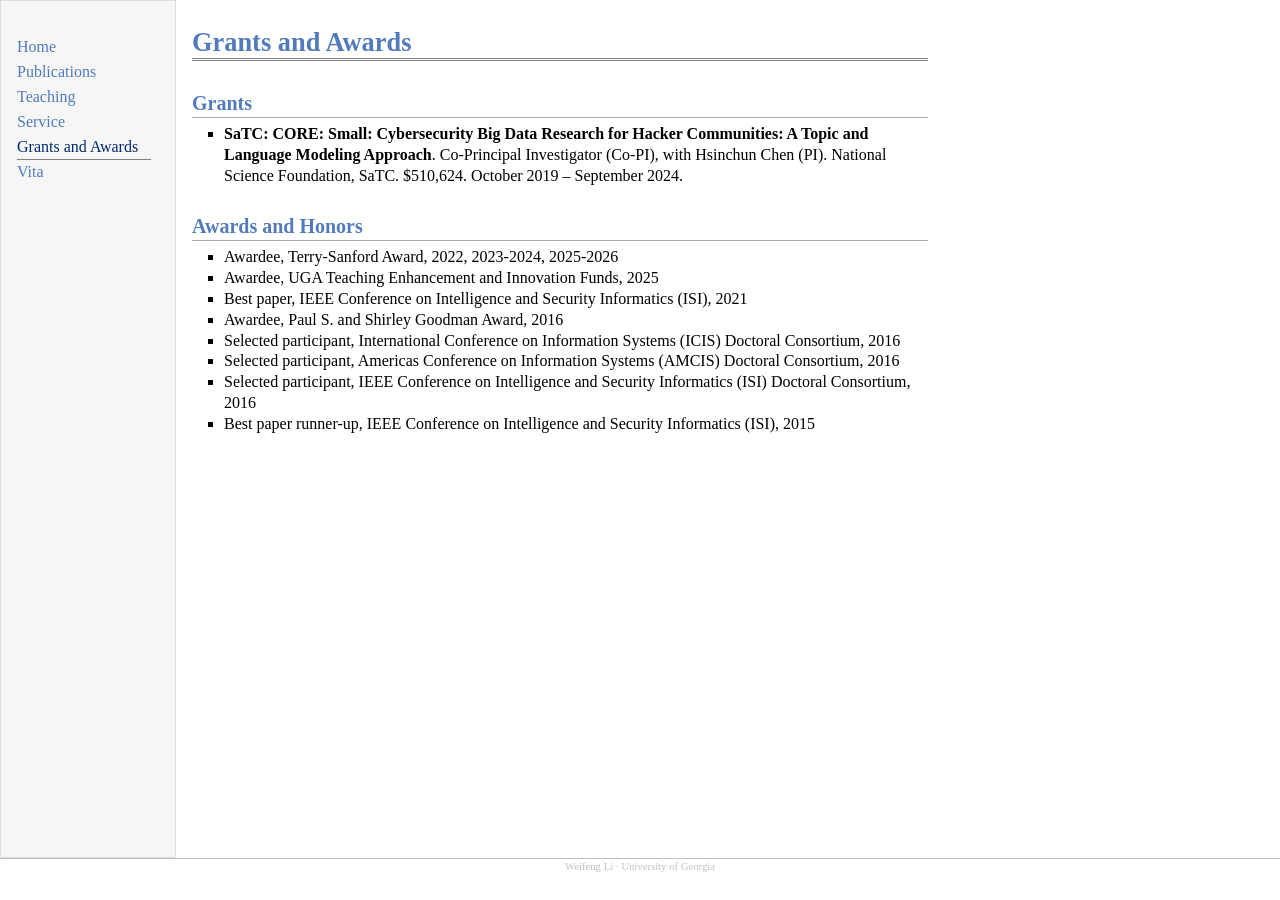
==== grants.html @ 14009cc2 "Publish site from e561a03" ====
<!DOCTYPE html>
<html xmlns="http://www.w3.org/1999/xhtml" lang="en" xml:lang="en"><head>

<meta charset="utf-8">
<meta name="generator" content="quarto-1.10.18">

<meta name="viewport" content="width=device-width, initial-scale=1.0, user-scalable=yes">


<title>Grants and Awards – Weifeng Li</title>
<style>
/* Default styles provided by pandoc.
** See https://pandoc.org/MANUAL.html#variables-for-html for config info.
*/
span.smallcaps{font-variant: small-caps;}
div.columns{display: flex; gap: 1.5em;}
div.column{flex: auto;}
@media screen {
div.columns{gap: min(4vw, 1.5em);}
div.column{overflow-x: auto;}
}
div.hanging-indent{margin-left: 1.5em; text-indent: -1.5em;}
ul.task-list{list-style: none;}
ul.task-list li input[type="checkbox"] {
  width: 0.8em;
  margin: 0 0.8em 0.2em -1em; /* quarto-specific, see https://github.com/quarto-dev/quarto-cli/issues/4556 */ 
  vertical-align: middle;
}
</style>


<script src="site_libs/quarto-nav/quarto-nav.js"></script>
<script src="site_libs/quarto-nav/headroom.min.js"></script>
<script src="site_libs/clipboard/clipboard.min.js"></script>
<script src="site_libs/quarto-search/autocomplete.umd.js"></script>
<script src="site_libs/quarto-search/fuse.min.js"></script>
<script src="site_libs/quarto-search/quarto-search.js"></script>
<meta name="quarto:offset" content="./">
<script src="site_libs/quarto-html/quarto.js" type="module"></script>
<script src="site_libs/quarto-html/tabsets/tabsets.js" type="module"></script>
<script src="site_libs/quarto-html/popper.min.js"></script>
<script src="site_libs/quarto-html/tippy.umd.min.js"></script>
<link href="site_libs/quarto-html/tippy.css" rel="stylesheet">
<link href="site_libs/quarto-html/quarto-syntax-highlighting-13175909e850a825048cb26ea49b14e5.css" rel="stylesheet" id="quarto-text-highlighting-styles">
<script src="site_libs/bootstrap/bootstrap.min.js"></script>
<link href="site_libs/bootstrap/bootstrap-icons.css" rel="stylesheet">
<link href="site_libs/bootstrap/bootstrap-76a8411c5f1bbe9a6e811988b4197e68.min.css" rel="stylesheet" append-hash="true" id="quarto-bootstrap" data-mode="light">
<script id="quarto-search-options" type="application/json">{
  "location": "sidebar",
  "copy-button": false,
  "collapse-after": 3,
  "panel-placement": "start",
  "type": "textbox",
  "limit": 50,
  "keyboard-shortcut": [
    "f",
    "/",
    "s"
  ],
  "show-item-context": false,
  "language": {
    "search-no-results-text": "No results",
    "search-matching-documents-text": "matching documents",
    "search-copy-link-title": "Copy link to search",
    "search-hide-matches-text": "Hide additional matches",
    "search-more-match-text": "more match in this document",
    "search-more-matches-text": "more matches in this document",
    "search-clear-button-title": "Clear",
    "search-text-placeholder": "",
    "search-detached-cancel-button-title": "Cancel",
    "search-submit-button-title": "Submit",
    "search-label": "Search"
  }
}</script>
<script async="" src="https://www.googletagmanager.com/gtag/js?id=G-1YBPC5T70H"></script>

<script type="text/javascript">

window.dataLayer = window.dataLayer || [];
function gtag(){dataLayer.push(arguments);}
gtag('js', new Date());
gtag('config', 'G-1YBPC5T70H', { 'anonymize_ip': true});
</script>


<meta property="og:title" content="Grants and Awards – Weifeng Li">
<meta property="og:site_name" content="Weifeng Li">
</head>

<body class="nav-sidebar floating fullcontent quarto-light">

<div id="quarto-search-results"></div>
  <header id="quarto-header" class="headroom fixed-top">
  <nav class="quarto-secondary-nav">
    <div class="container-fluid d-flex">
      <button type="button" class="quarto-btn-toggle btn" data-bs-toggle="collapse" role="button" data-bs-target=".quarto-sidebar-collapse-item" aria-controls="quarto-sidebar" aria-expanded="false" aria-label="Toggle sidebar navigation" onclick="if (window.quartoToggleHeadroom) { window.quartoToggleHeadroom(); }">
        <i class="bi bi-layout-text-sidebar-reverse"></i>
      </button>
        <nav class="quarto-page-breadcrumbs" aria-label="breadcrumb"><ol class="breadcrumb"><li class="breadcrumb-item"><a href="./grants.html">Grants and Awards</a></li></ol></nav>
        <a class="flex-grow-1" role="navigation" data-bs-toggle="collapse" data-bs-target=".quarto-sidebar-collapse-item" aria-controls="quarto-sidebar" aria-expanded="false" aria-label="Toggle sidebar navigation" onclick="if (window.quartoToggleHeadroom) { window.quartoToggleHeadroom(); }">      
        </a>
    </div>
  </nav>
</header>
<!-- content -->
<div id="quarto-content" class="quarto-container page-columns page-rows-contents page-layout-article">
<!-- sidebar -->
  <nav id="quarto-sidebar" class="sidebar collapse collapse-horizontal quarto-sidebar-collapse-item sidebar-navigation floating overflow-auto">
    <div class="pt-lg-2 mt-2 text-left sidebar-header">
    <div class="sidebar-title mb-0 py-0">
      <a href="./"></a> 
    </div>
      </div>
    <div class="sidebar-menu-container"> 
    <ul class="list-unstyled mt-1">
        <li class="sidebar-item">
  <div class="sidebar-item-container"> 
  <a href="./index.html" class="sidebar-item-text sidebar-link">
 <span class="menu-text">Home</span></a>
  </div>
</li>
        <li class="sidebar-item">
  <div class="sidebar-item-container"> 
  <a href="./publications.html" class="sidebar-item-text sidebar-link">
 <span class="menu-text">Publications</span></a>
  </div>
</li>
        <li class="sidebar-item">
  <div class="sidebar-item-container"> 
  <a href="./teaching.html" class="sidebar-item-text sidebar-link">
 <span class="menu-text">Teaching</span></a>
  </div>
</li>
        <li class="sidebar-item">
  <div class="sidebar-item-container"> 
  <a href="./service.html" class="sidebar-item-text sidebar-link">
 <span class="menu-text">Service</span></a>
  </div>
</li>
        <li class="sidebar-item">
  <div class="sidebar-item-container"> 
  <a href="./grants.html" class="sidebar-item-text sidebar-link active">
 <span class="menu-text">Grants and Awards</span></a>
  </div>
</li>
        <li class="sidebar-item">
  <div class="sidebar-item-container"> 
  <a href="./vita.html" class="sidebar-item-text sidebar-link">
 <span class="menu-text">Vita</span></a>
  </div>
</li>
    </ul>
    </div>
</nav>
<div id="quarto-sidebar-glass" class="quarto-sidebar-collapse-item" data-bs-toggle="collapse" data-bs-target=".quarto-sidebar-collapse-item"></div>
<!-- margin-sidebar -->
    
<!-- main -->
<main class="content" id="quarto-document-content">

<header id="title-block-header" class="quarto-title-block default">
<div class="quarto-title">
<h1 class="title">Grants and Awards</h1>
</div>



<div class="quarto-title-meta">

    
  
    
  </div>
  


</header>


<!-- generated by acadsys — edit the records, not this file -->
<section id="grants" class="level2">
<h2 data-anchor-id="grants">Grants</h2>
<ul>
<li><strong>SaTC: CORE: Small: Cybersecurity Big Data Research for Hacker Communities: A Topic and Language Modeling Approach</strong>. Co-Principal Investigator (Co-PI), with Hsinchun Chen (PI). National Science Foundation, SaTC. $510,624. October 2019 – September 2024.</li>
</ul>
</section>
<section id="awards-and-honors" class="level2">
<h2 data-anchor-id="awards-and-honors">Awards and Honors</h2>
<ul>
<li>Awardee, Terry-Sanford Award, 2022, 2023-2024, 2025-2026</li>
<li>Awardee, UGA Teaching Enhancement and Innovation Funds, 2025</li>
<li>Best paper, IEEE Conference on Intelligence and Security Informatics (ISI), 2021</li>
<li>Awardee, Paul S. and Shirley Goodman Award, 2016</li>
<li>Selected participant, International Conference on Information Systems (ICIS) Doctoral Consortium, 2016</li>
<li>Selected participant, Americas Conference on Information Systems (AMCIS) Doctoral Consortium, 2016</li>
<li>Selected participant, IEEE Conference on Intelligence and Security Informatics (ISI) Doctoral Consortium, 2016</li>
<li>Best paper runner-up, IEEE Conference on Intelligence and Security Informatics (ISI), 2015</li>
</ul>


</section>

</main> <!-- /main -->
<script id="quarto-html-after-body" type="application/javascript">
  window.document.addEventListener("DOMContentLoaded", function (event) {
    const isCodeAnnotation = (el) => {
      for (const clz of el.classList) {
        if (clz.startsWith('code-annotation-')) {                     
          return true;
        }
      }
      return false;
    }
    const onCopySuccess = function(e) {
      // button target
      const button = e.trigger;
      // don't keep focus
      button.blur();
      // flash "checked"
      button.classList.add('code-copy-button-checked');
      var currentTitle = button.getAttribute("title");
      button.setAttribute("title", "Copied!");
      let tooltip;
      if (window.bootstrap) {
        button.setAttribute("data-bs-toggle", "tooltip");
        button.setAttribute("data-bs-placement", "left");
        button.setAttribute("data-bs-title", "Copied!");
        tooltip = new bootstrap.Tooltip(button, 
          { trigger: "manual", 
            customClass: "code-copy-button-tooltip",
            offset: [0, -8]});
        tooltip.show();    
      }
      setTimeout(function() {
        if (tooltip) {
          tooltip.hide();
          button.removeAttribute("data-bs-title");
          button.removeAttribute("data-bs-toggle");
          button.removeAttribute("data-bs-placement");
        }
        button.setAttribute("title", currentTitle);
        button.classList.remove('code-copy-button-checked');
      }, 1000);
      // clear code selection
      e.clearSelection();
    }
    const getTextToCopy = function(trigger) {
      const outerScaffold = trigger.parentElement.cloneNode(true);
      const codeEl = outerScaffold.querySelector('code');
      for (const childEl of codeEl.children) {
        if (isCodeAnnotation(childEl)) {
          childEl.remove();
        }
      }
      return codeEl.innerText;
    }
    const clipboard = new window.ClipboardJS('.code-copy-button:not([data-in-quarto-modal])', {
      text: getTextToCopy
    });
    clipboard.on('success', onCopySuccess);
    if (window.document.getElementById('quarto-embedded-source-code-modal')) {
      const clipboardModal = new window.ClipboardJS('.code-copy-button[data-in-quarto-modal]', {
        text: getTextToCopy,
        container: window.document.getElementById('quarto-embedded-source-code-modal')
      });
      clipboardModal.on('success', onCopySuccess);
    }
      var localhostRegex = new RegExp(/^(?:http|https):\/\/localhost\:?[0-9]*\//);
      var mailtoRegex = new RegExp(/^mailto:/);
        var filterRegex = new RegExp("https:\/\/weifeng-li\.github\.io");
      var isInternal = (href) => {
          return filterRegex.test(href) || localhostRegex.test(href) || mailtoRegex.test(href);
      }
      // Inspect non-navigation links and adorn them if external
     var links = window.document.querySelectorAll('a[href]:not(.nav-link):not(.navbar-brand):not(.toc-action):not(.sidebar-link):not(.sidebar-item-toggle):not(.pagination-link):not(.no-external):not([aria-hidden]):not(.dropdown-item):not(.quarto-navigation-tool):not(.about-link)');
      for (var i=0; i<links.length; i++) {
        const link = links[i];
        if (!isInternal(link.href)) {
          // undo the damage that might have been done by quarto-nav.js in the case of
          // links that we want to consider external
          if (link.dataset.originalHref !== undefined) {
            link.href = link.dataset.originalHref;
          }
            // target, if specified
            link.setAttribute("target", "_blank");
            if (link.getAttribute("rel") === null) {
              link.setAttribute("rel", "noopener");
            }
        }
      }
    function tippyHover(el, contentFn, onTriggerFn, onUntriggerFn) {
      const config = {
        allowHTML: true,
        maxWidth: 500,
        delay: 100,
        arrow: false,
        appendTo: function(el) {
            return el.parentElement;
        },
        interactive: true,
        interactiveBorder: 10,
        theme: 'quarto',
        placement: 'bottom-start',
      };
      if (contentFn) {
        config.content = contentFn;
      }
      if (onTriggerFn) {
        config.onTrigger = onTriggerFn;
      }
      if (onUntriggerFn) {
        config.onUntrigger = onUntriggerFn;
      }
      window.tippy(el, config); 
    }
    const noterefs = window.document.querySelectorAll('a[role="doc-noteref"]');
    for (var i=0; i<noterefs.length; i++) {
      const ref = noterefs[i];
      tippyHover(ref, function() {
        // use id or data attribute instead here
        let href = ref.getAttribute('data-footnote-href') || ref.getAttribute('href');
        try { href = new URL(href).hash; } catch {}
        const id = href.replace(/^#\/?/, "");
        const note = window.document.getElementById(id);
        if (note) {
          return note.innerHTML;
        } else {
          return "";
        }
      });
    }
    const xrefs = window.document.querySelectorAll('a.quarto-xref');
    const processXRef = (id, note) => {
      // Strip column container classes
      const stripColumnClz = (el) => {
        el.classList.remove("page-full", "page-columns");
        if (el.children) {
          for (const child of el.children) {
            stripColumnClz(child);
          }
        }
      }
      stripColumnClz(note)
      if (id === null || id.startsWith('sec-')) {
        // Special case sections, only their first couple elements
        const container = document.createElement("div");
        if (note.children && note.children.length > 2) {
          container.appendChild(note.children[0].cloneNode(true));
          for (let i = 1; i < note.children.length; i++) {
            const child = note.children[i];
            if (child.tagName === "P" && child.innerText === "") {
              continue;
            } else {
              container.appendChild(child.cloneNode(true));
              break;
            }
          }
          if (window.Quarto?.typesetMath) {
            window.Quarto.typesetMath(container);
          }
          return container.innerHTML
        } else {
          if (window.Quarto?.typesetMath) {
            window.Quarto.typesetMath(note);
          }
          return note.innerHTML;
        }
      } else {
        // Remove any anchor links if they are present
        const anchorLink = note.querySelector('a.anchorjs-link');
        if (anchorLink) {
          anchorLink.remove();
        }
        if (window.Quarto?.typesetMath) {
          window.Quarto.typesetMath(note);
        }
        if (note.classList.contains("callout")) {
          return note.outerHTML;
        } else {
          return note.innerHTML;
        }
      }
    }
    for (var i=0; i<xrefs.length; i++) {
      const xref = xrefs[i];
      tippyHover(xref, undefined, function(instance) {
        instance.disable();
        let url = xref.getAttribute('href');
        let hash = undefined; 
        if (url.startsWith('#')) {
          hash = url;
        } else {
          try { hash = new URL(url).hash; } catch {}
        }
        if (hash) {
          const id = hash.replace(/^#\/?/, "");
          const note = window.document.getElementById(id);
          if (note !== null) {
            try {
              const html = processXRef(id, note.cloneNode(true));
              instance.setContent(html);
            } finally {
              instance.enable();
              instance.show();
            }
          } else {
            // See if we can fetch this
            fetch(url.split('#')[0])
            .then(res => res.text())
            .then(html => {
              const parser = new DOMParser();
              const htmlDoc = parser.parseFromString(html, "text/html");
              const note = htmlDoc.getElementById(id);
              if (note !== null) {
                const html = processXRef(id, note);
                instance.setContent(html);
              } 
            }).finally(() => {
              instance.enable();
              instance.show();
            });
          }
        } else {
          // See if we can fetch a full url (with no hash to target)
          // This is a special case and we should probably do some content thinning / targeting
          fetch(url)
          .then(res => res.text())
          .then(html => {
            const parser = new DOMParser();
            const htmlDoc = parser.parseFromString(html, "text/html");
            const note = htmlDoc.querySelector('main.content');
            if (note !== null) {
              // This should only happen for chapter cross references
              // (since there is no id in the URL)
              // remove the first header
              if (note.children.length > 0 && note.children[0].tagName === "HEADER") {
                note.children[0].remove();
              }
              const html = processXRef(null, note);
              instance.setContent(html);
            } 
          }).finally(() => {
            instance.enable();
            instance.show();
          });
        }
      }, function(instance) {
      });
    }
        let selectedAnnoteEl;
        const selectorForAnnotation = ( cell, annotation) => {
          let cellAttr = 'data-code-cell="' + cell + '"';
          let lineAttr = 'data-code-annotation="' +  annotation + '"';
          const selector = 'span[' + cellAttr + '][' + lineAttr + ']';
          return selector;
        }
        const selectCodeLines = (annoteEl) => {
          const doc = window.document;
          const targetCell = annoteEl.getAttribute("data-target-cell");
          const targetAnnotation = annoteEl.getAttribute("data-target-annotation");
          const annoteSpan = window.document.querySelector(selectorForAnnotation(targetCell, targetAnnotation));
          const lines = annoteSpan.getAttribute("data-code-lines").split(",");
          const lineIds = lines.map((line) => {
            return targetCell + "-" + line;
          })
          let top = null;
          let height = null;
          let parent = null;
          if (lineIds.length > 0) {
              //compute the position of the single el (top and bottom and make a div)
              const el = window.document.getElementById(lineIds[0]);
              top = el.offsetTop;
              height = el.offsetHeight;
              parent = el.parentElement.parentElement;
            if (lineIds.length > 1) {
              const lastEl = window.document.getElementById(lineIds[lineIds.length - 1]);
              const bottom = lastEl.offsetTop + lastEl.offsetHeight;
              height = bottom - top;
            }
            if (top !== null && height !== null && parent !== null) {
              // cook up a div (if necessary) and position it 
              let div = window.document.getElementById("code-annotation-line-highlight");
              if (div === null) {
                div = window.document.createElement("div");
                div.setAttribute("id", "code-annotation-line-highlight");
                div.style.position = 'absolute';
                parent.appendChild(div);
              }
              div.style.top = top - 2 + "px";
              div.style.height = height + 4 + "px";
              div.style.left = 0;
              let gutterDiv = window.document.getElementById("code-annotation-line-highlight-gutter");
              if (gutterDiv === null) {
                gutterDiv = window.document.createElement("div");
                gutterDiv.setAttribute("id", "code-annotation-line-highlight-gutter");
                gutterDiv.style.position = 'absolute';
                const codeCell = window.document.getElementById(targetCell);
                const gutter = codeCell.querySelector('.code-annotation-gutter');
                gutter.appendChild(gutterDiv);
              }
              gutterDiv.style.top = top - 2 + "px";
              gutterDiv.style.height = height + 4 + "px";
            }
            selectedAnnoteEl = annoteEl;
          }
        };
        const unselectCodeLines = () => {
          const elementsIds = ["code-annotation-line-highlight", "code-annotation-line-highlight-gutter"];
          elementsIds.forEach((elId) => {
            const div = window.document.getElementById(elId);
            if (div) {
              div.remove();
            }
          });
          selectedAnnoteEl = undefined;
        };
          // Handle positioning of the toggle
      window.addEventListener(
        "resize",
        throttle(() => {
          elRect = undefined;
          if (selectedAnnoteEl) {
            selectCodeLines(selectedAnnoteEl);
          }
        }, 10)
      );
      function throttle(fn, ms) {
      let throttle = false;
      let timer;
        return (...args) => {
          if(!throttle) { // first call gets through
              fn.apply(this, args);
              throttle = true;
          } else { // all the others get throttled
              if(timer) clearTimeout(timer); // cancel #2
              timer = setTimeout(() => {
                fn.apply(this, args);
                timer = throttle = false;
              }, ms);
          }
        };
      }
        // Attach click handler to the DT
        const annoteDls = window.document.querySelectorAll('dt[data-target-cell]');
        for (const annoteDlNode of annoteDls) {
          annoteDlNode.addEventListener('click', (event) => {
            const clickedEl = event.target;
            if (clickedEl !== selectedAnnoteEl) {
              unselectCodeLines();
              const activeEl = window.document.querySelector('dt[data-target-cell].code-annotation-active');
              if (activeEl) {
                activeEl.classList.remove('code-annotation-active');
              }
              selectCodeLines(clickedEl);
              clickedEl.classList.add('code-annotation-active');
            } else {
              // Unselect the line
              unselectCodeLines();
              clickedEl.classList.remove('code-annotation-active');
            }
          });
        }
    const findCites = (el) => {
      const parentEl = el.parentElement;
      if (parentEl) {
        const cites = parentEl.dataset.cites;
        if (cites) {
          return {
            el,
            cites: cites.split(' ')
          };
        } else {
          return findCites(el.parentElement)
        }
      } else {
        return undefined;
      }
    };
    var bibliorefs = window.document.querySelectorAll('a[role="doc-biblioref"]');
    for (var i=0; i<bibliorefs.length; i++) {
      const ref = bibliorefs[i];
      const citeInfo = findCites(ref);
      if (citeInfo) {
        tippyHover(citeInfo.el, function() {
          var popup = window.document.createElement('div');
          citeInfo.cites.forEach(function(cite) {
            var citeDiv = window.document.createElement('div');
            citeDiv.classList.add('hanging-indent');
            citeDiv.classList.add('csl-entry');
            var biblioDiv = window.document.getElementById('ref-' + cite);
            if (biblioDiv) {
              citeDiv.innerHTML = biblioDiv.innerHTML;
            }
            popup.appendChild(citeDiv);
          });
          return popup.innerHTML;
        });
      }
    }
  });
  </script>
</div> <!-- /content -->
<footer class="footer">
  <div class="nav-footer">
    <div class="nav-footer-left">
      &nbsp;
    </div>   
    <div class="nav-footer-center">
<p>Weifeng Li · University of Georgia</p>
</div>
    <div class="nav-footer-right">
      &nbsp;
    </div>
  </div>
</footer>




</body></html>
---- site_libs/quarto-html/tippy.css ----
.tippy-box[data-animation=fade][data-state=hidden]{opacity:0}[data-tippy-root]{max-width:calc(100vw - 10px)}.tippy-box{position:relative;background-color:#333;color:#fff;border-radius:4px;font-size:14px;line-height:1.4;white-space:normal;outline:0;transition-property:transform,visibility,opacity}.tippy-box[data-placement^=top]>.tippy-arrow{bottom:0}.tippy-box[data-placement^=top]>.tippy-arrow:before{bottom:-7px;left:0;border-width:8px 8px 0;border-top-color:initial;transform-origin:center top}.tippy-box[data-placement^=bottom]>.tippy-arrow{top:0}.tippy-box[data-placement^=bottom]>.tippy-arrow:before{top:-7px;left:0;border-width:0 8px 8px;border-bottom-color:initial;transform-origin:center bottom}.tippy-box[data-placement^=left]>.tippy-arrow{right:0}.tippy-box[data-placement^=left]>.tippy-arrow:before{border-width:8px 0 8px 8px;border-left-color:initial;right:-7px;transform-origin:center left}.tippy-box[data-placement^=right]>.tippy-arrow{left:0}.tippy-box[data-placement^=right]>.tippy-arrow:before{left:-7px;border-width:8px 8px 8px 0;border-right-color:initial;transform-origin:center right}.tippy-box[data-inertia][data-state=visible]{transition-timing-function:cubic-bezier(.54,1.5,.38,1.11)}.tippy-arrow{width:16px;height:16px;color:#333}.tippy-arrow:before{content:"";position:absolute;border-color:transparent;border-style:solid}.tippy-content{position:relative;padding:5px 9px;z-index:1}
---- site_libs/quarto-html/quarto-syntax-highlighting-13175909e850a825048cb26ea49b14e5.css ----
/* quarto syntax highlight colors */
:root {
  --quarto-hl-ot-color: #003B4F;
  --quarto-hl-at-color: #657422;
  --quarto-hl-ss-color: #20794D;
  --quarto-hl-an-color: #5E5E5E;
  --quarto-hl-fu-color: #4758AB;
  --quarto-hl-st-color: #20794D;
  --quarto-hl-cf-color: #003B4F;
  --quarto-hl-op-color: #5E5E5E;
  --quarto-hl-er-color: #AD0000;
  --quarto-hl-bn-color: #AD0000;
  --quarto-hl-al-color: #AD0000;
  --quarto-hl-va-color: #111111;
  --quarto-hl-bu-color: inherit;
  --quarto-hl-ex-color: inherit;
  --quarto-hl-pp-color: #AD0000;
  --quarto-hl-in-color: #5E5E5E;
  --quarto-hl-vs-color: #20794D;
  --quarto-hl-wa-color: #5E5E5E;
  --quarto-hl-do-color: #5E5E5E;
  --quarto-hl-im-color: #00769E;
  --quarto-hl-ch-color: #20794D;
  --quarto-hl-dt-color: #AD0000;
  --quarto-hl-fl-color: #AD0000;
  --quarto-hl-co-color: #5E5E5E;
  --quarto-hl-cv-color: #5E5E5E;
  --quarto-hl-cn-color: #8f5902;
  --quarto-hl-sc-color: #5E5E5E;
  --quarto-hl-dv-color: #AD0000;
  --quarto-hl-kw-color: #003B4F;
}

/* other quarto variables */
:root {
  --quarto-font-monospace: monaco, monospace;
}

/* syntax highlight based on Pandoc's rules */
pre > code.sourceCode > span {
  color: #003B4F;
}

code.sourceCode > span {
  color: #003B4F;
}

div.sourceCode,
div.sourceCode pre.sourceCode {
  color: #003B4F;
}

/* Normal */
code span {
  color: #003B4F;
}

/* Alert */
code span.al {
  color: #AD0000;
  font-style: inherit;
}

/* Annotation */
code span.an {
  color: #5E5E5E;
  font-style: inherit;
}

/* Attribute */
code span.at {
  color: #657422;
  font-style: inherit;
}

/* BaseN */
code span.bn {
  color: #AD0000;
  font-style: inherit;
}

/* BuiltIn */
code span.bu {
  font-style: inherit;
}

/* ControlFlow */
code span.cf {
  color: #003B4F;
  font-weight: bold;
  font-style: inherit;
}

/* Char */
code span.ch {
  color: #20794D;
  font-style: inherit;
}

/* Constant */
code span.cn {
  color: #8f5902;
  font-style: inherit;
}

/* Comment */
code span.co {
  color: #5E5E5E;
  font-style: inherit;
}

/* CommentVar */
code span.cv {
  color: #5E5E5E;
  font-style: italic;
}

/* Documentation */
code span.do {
  color: #5E5E5E;
  font-style: italic;
}

/* DataType */
code span.dt {
  color: #AD0000;
  font-style: inherit;
}

/* DecVal */
code span.dv {
  color: #AD0000;
  font-style: inherit;
}

/* Error */
code span.er {
  color: #AD0000;
  font-style: inherit;
}

/* Extension */
code span.ex {
  font-style: inherit;
}

/* Float */
code span.fl {
  color: #AD0000;
  font-style: inherit;
}

/* Function */
code span.fu {
  color: #4758AB;
  font-style: inherit;
}

/* Import */
code span.im {
  color: #00769E;
  font-style: inherit;
}

/* Information */
code span.in {
  color: #5E5E5E;
  font-style: inherit;
}

/* Keyword */
code span.kw {
  color: #003B4F;
  font-weight: bold;
  font-style: inherit;
}

/* Operator */
code span.op {
  color: #5E5E5E;
  font-style: inherit;
}

/* Other */
code span.ot {
  color: #003B4F;
  font-style: inherit;
}

/* Preprocessor */
code span.pp {
  color: #AD0000;
  font-style: inherit;
}

/* SpecialChar */
code span.sc {
  color: #5E5E5E;
  font-style: inherit;
}

/* SpecialString */
code span.ss {
  color: #20794D;
  font-style: inherit;
}

/* String */
code span.st {
  color: #20794D;
  font-style: inherit;
}

/* Variable */
code span.va {
  color: #111111;
  font-style: inherit;
}

/* VerbatimString */
code span.vs {
  color: #20794D;
  font-style: inherit;
}

/* Warning */
code span.wa {
  color: #5E5E5E;
  font-style: italic;
}

.prevent-inlining {
  content: "</";
}

/*# sourceMappingURL=12475c214fb2f969e7dcc31f946198f6.css.map */
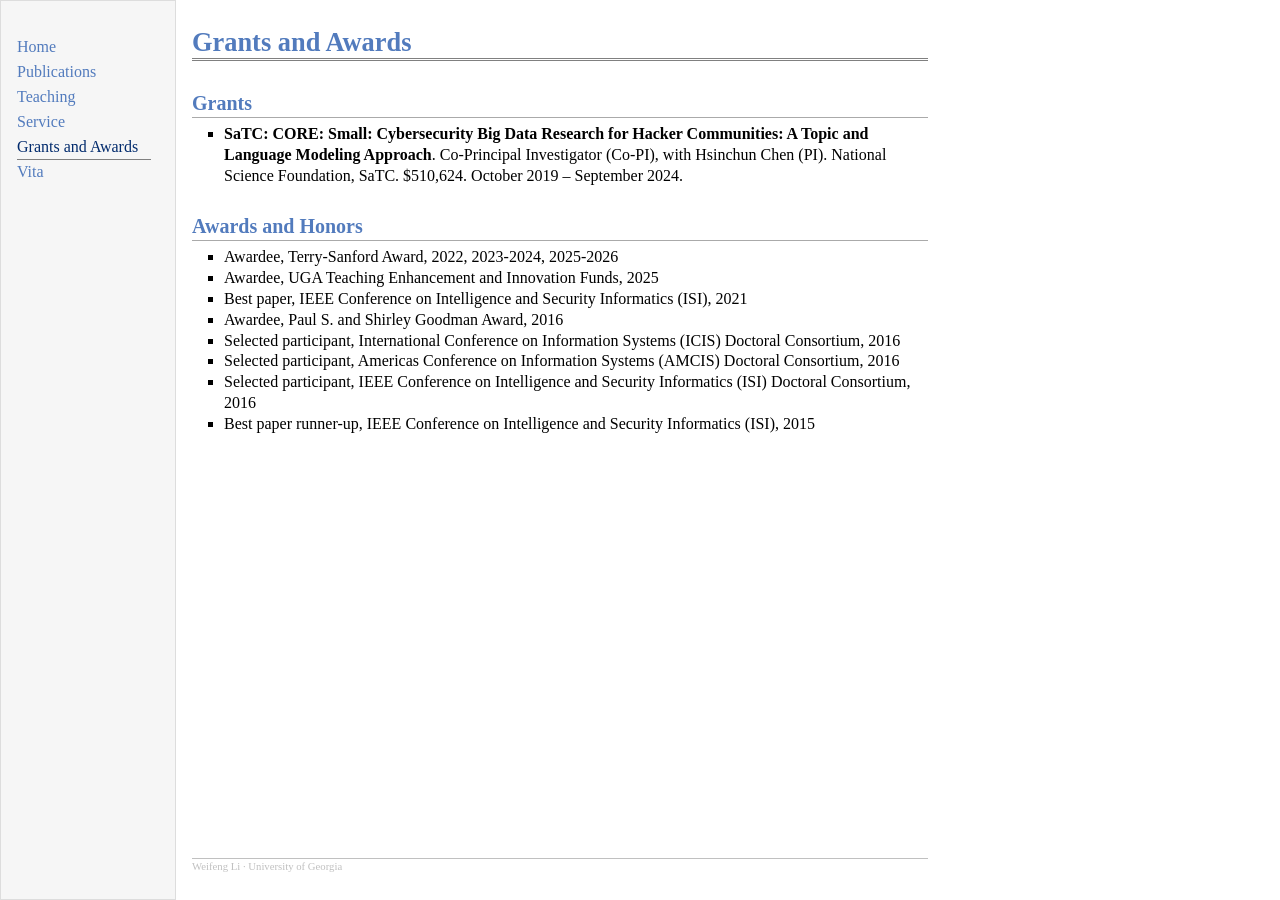
==== commit 66208e97: "Publish site from 7e616b4" ====
--- a/grants.html
+++ b/grants.html
@@ -44,7 +44,7 @@
 <link href="site_libs/quarto-html/quarto-syntax-highlighting-13175909e850a825048cb26ea49b14e5.css" rel="stylesheet" id="quarto-text-highlighting-styles">
 <script src="site_libs/bootstrap/bootstrap.min.js"></script>
 <link href="site_libs/bootstrap/bootstrap-icons.css" rel="stylesheet">
-<link href="site_libs/bootstrap/bootstrap-76a8411c5f1bbe9a6e811988b4197e68.min.css" rel="stylesheet" append-hash="true" id="quarto-bootstrap" data-mode="light">
+<link href="site_libs/bootstrap/bootstrap-32096886194fe40aefc1edd355ee9ff3.min.css" rel="stylesheet" append-hash="true" id="quarto-bootstrap" data-mode="light">
 <script id="quarto-search-options" type="application/json">{
   "location": "sidebar",
   "copy-button": false,
@@ -603,11 +603,11 @@
 <footer class="footer">
   <div class="nav-footer">
     <div class="nav-footer-left">
+<p>Weifeng Li · University of Georgia</p>
+</div>   
+    <div class="nav-footer-center">
       &nbsp;
-    </div>   
-    <div class="nav-footer-center">
-<p>Weifeng Li · University of Georgia</p>
-</div>
+    </div>
     <div class="nav-footer-right">
       &nbsp;
     </div>
